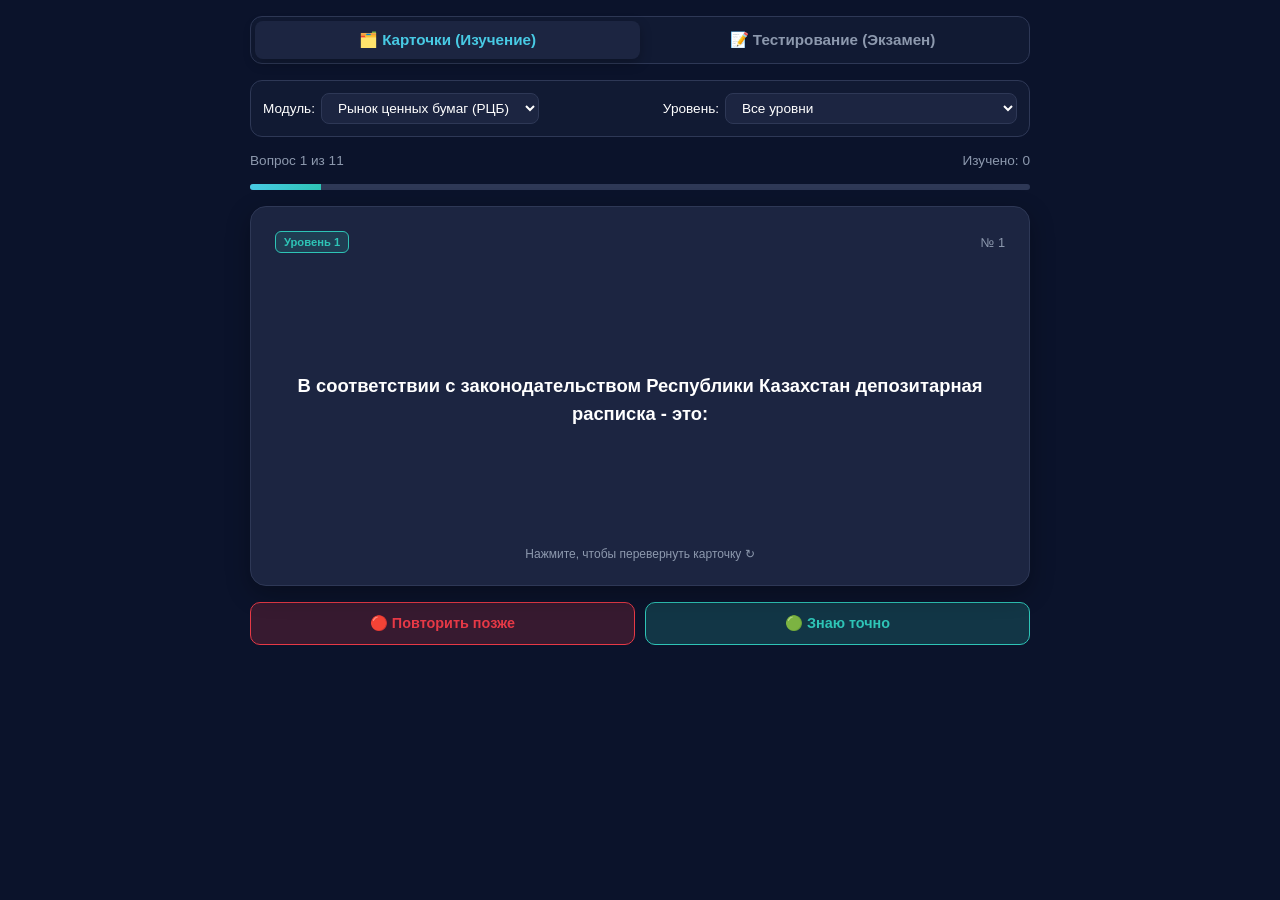
==== intex.html @ c6ba1d1a "Init commit" ====
<!DOCTYPE html>
<html lang="ru">
<head>
  <meta charset="UTF-8">
  <meta name="viewport" content="width=device-width, initial-scale=1.0">
  <title>Тренажер АРРФР: Карточки и Тесты</title>
  <style>
    :root {
      --bg: #0b132b;
      --card-bg: #1c2541;
      --card-back: #162038;
      --text: #ffffff;
      --text-dim: #8d99ae;
      --accent: #48cae4;
      --accent-hover: #0096c7;
      --green: #2ec4b6;
      --red: #e63946;
      --yellow: #ffb703;
      --border: #2e3856;
    }

    * {
      box-sizing: border-box;
      margin: 0;
      padding: 0;
      font-family: -apple-system, BlinkMacSystemFont, "Segoe UI", Roboto, sans-serif;
    }

    body {
      background: var(--bg);
      color: var(--text);
      min-height: 100vh;
      display: flex;
      flex-direction: column;
      align-items: center;
      padding: 16px;
    }

    .container {
      width: 100%;
      max-width: 780px;
      display: flex;
      flex-direction: column;
      gap: 16px;
    }

    /* Навигация режимов */
    .mode-switch {
      display: flex;
      background: #111a33;
      padding: 4px;
      border-radius: 12px;
      border: 1px solid var(--border);
    }

    .mode-btn {
      flex: 1;
      padding: 10px;
      border: none;
      background: transparent;
      color: var(--text-dim);
      font-weight: 600;
      font-size: 0.95rem;
      border-radius: 8px;
      cursor: pointer;
      transition: all 0.2s;
    }

    .mode-btn.active {
      background: var(--card-bg);
      color: var(--accent);
      box-shadow: 0 4px 12px rgba(0,0,0,0.25);
    }

    /* Фильтры */
    .filters {
      display: flex;
      flex-wrap: wrap;
      gap: 8px;
      justify-content: space-between;
      background: #111a33;
      padding: 12px;
      border-radius: 12px;
      border: 1px solid var(--border);
    }

    .filter-item {
      display: flex;
      align-items: center;
      gap: 6px;
      font-size: 0.85rem;
    }

    select {
      background: var(--card-bg);
      color: var(--text);
      border: 1px solid var(--border);
      padding: 6px 12px;
      border-radius: 8px;
      font-size: 0.85rem;
      outline: none;
    }

    /* Прогресс-бар */
    .status-panel {
      display: flex;
      justify-content: space-between;
      font-size: 0.85rem;
      color: var(--text-dim);
    }

    .progress-bar-container {
      width: 100%;
      height: 6px;
      background: var(--border);
      border-radius: 3px;
      overflow: hidden;
    }

    .progress-fill {
      height: 100%;
      width: 0%;
      background: linear-gradient(90deg, var(--accent), var(--green));
      transition: width 0.3s;
    }

    /* --- РЕЖИМ 1: КАРТОЧКИ --- */
    .flashcard-section {
      display: flex;
      flex-direction: column;
      gap: 16px;
    }

    .scene {
      width: 100%;
      height: 380px;
      perspective: 1200px;
      cursor: pointer;
    }

    .card {
      width: 100%;
      height: 100%;
      position: relative;
      transform-style: preserve-3d;
      transition: transform 0.5s cubic-bezier(0.4, 0.2, 0.2, 1);
      border-radius: 16px;
    }

    .card.is-flipped {
      transform: rotateY(180deg);
    }

    .card-face {
      position: absolute;
      width: 100%;
      height: 100%;
      backface-visibility: hidden;
      border-radius: 16px;
      border: 1px solid var(--border);
      padding: 24px;
      display: flex;
      flex-direction: column;
      justify-content: space-between;
      box-shadow: 0 8px 24px rgba(0,0,0,0.3);
      overflow-y: auto;
    }

    .card-front {
      background: var(--card-bg);
    }

    .card-back {
      background: var(--card-back);
      transform: rotateY(180deg);
      border-color: #3d5a80;
    }

    .card-top {
      display: flex;
      justify-content: space-between;
      align-items: center;
      font-size: 0.8rem;
    }

    .badge {
      padding: 4px 8px;
      border-radius: 6px;
      font-weight: 600;
      font-size: 0.7rem;
    }
    .badge-l1 { background: rgba(46, 196, 182, 0.15); color: var(--green); border: 1px solid var(--green); }
    .badge-l2 { background: rgba(255, 183, 3, 0.15); color: var(--yellow); border: 1px solid var(--yellow); }
    .badge-l3 { background: rgba(230, 57, 70, 0.15); color: var(--red); border: 1px solid var(--red); }

    .card-content {
      margin: auto 0;
      text-align: center;
    }

    .q-title {
      font-size: 1.15rem;
      line-height: 1.5;
      font-weight: 600;
    }

    .a-title {
      font-size: 1.05rem;
      line-height: 1.5;
      text-align: left;
      color: #edf2f4;
    }

    .law-box {
      margin-top: 14px;
      padding: 10px;
      background: rgba(72, 202, 228, 0.08);
      border-left: 3px solid var(--accent);
      border-radius: 6px;
      font-size: 0.8rem;
      color: var(--accent);
      text-align: left;
    }

    .card-hint {
      text-align: center;
      font-size: 0.75rem;
      color: var(--text-dim);
    }

    .card-actions {
      display: flex;
      gap: 10px;
    }

    .btn {
      flex: 1;
      padding: 12px;
      border: none;
      border-radius: 10px;
      font-weight: 600;
      font-size: 0.9rem;
      cursor: pointer;
      display: flex;
      align-items: center;
      justify-content: center;
      transition: opacity 0.2s;
    }
    .btn:active { opacity: 0.8; }
    .btn-red { background: rgba(230, 57, 70, 0.2); color: var(--red); border: 1px solid var(--red); }
    .btn-green { background: rgba(46, 196, 182, 0.2); color: var(--green); border: 1px solid var(--green); }
    .btn-nav { background: var(--card-bg); color: var(--text); border: 1px solid var(--border); }

    /* --- РЕЖИМ 2: ТЕСТИРОВАНИЕ --- */
    .quiz-section {
      display: none;
      flex-direction: column;
      gap: 16px;
    }

    .quiz-box {
      background: var(--card-bg);
      border: 1px solid var(--border);
      border-radius: 16px;
      padding: 24px;
      display: flex;
      flex-direction: column;
      gap: 18px;
    }

    .quiz-question {
      font-size: 1.15rem;
      font-weight: 600;
      line-height: 1.5;
    }

    .options-grid {
      display: flex;
      flex-direction: column;
      gap: 10px;
    }

    .option-btn {
      width: 100%;
      text-align: left;
      padding: 14px 16px;
      border-radius: 10px;
      border: 1px solid var(--border);
      background: #111a33;
      color: var(--text);
      font-size: 0.95rem;
      cursor: pointer;
      line-height: 1.4;
      transition: all 0.2s;
    }

    .option-btn:hover:not([disabled]) {
      border-color: var(--accent);
      background: #162444;
    }

    .option-btn.correct {
      background: rgba(46, 196, 182, 0.2) !important;
      border-color: var(--green) !important;
      color: var(--green);
      font-weight: 600;
    }

    .option-btn.wrong {
      background: rgba(230, 57, 70, 0.2) !important;
      border-color: var(--red) !important;
      color: var(--red);
    }

    .quiz-explanation {
      display: none;
      padding: 12px;
      border-radius: 8px;
      background: rgba(72, 202, 228, 0.08);
      border-left: 3px solid var(--accent);
      font-size: 0.85rem;
      color: var(--text);
    }

    .quiz-next-btn {
      display: none;
      padding: 12px;
      background: var(--accent);
      color: #0b132b;
      font-weight: 700;
      border-radius: 10px;
      border: none;
      cursor: pointer;
    }
  </style>
</head>
<body>

<div class="container">
  <!-- Переключатель Карточки / Тест -->
  <div class="mode-switch">
    <button class="mode-btn active" id="btnModeCards" onclick="setMode('cards')">🗂️ Карточки (Изучение)</button>
    <button class="mode-btn" id="btnModeQuiz" onclick="setMode('quiz')">📝 Тестирование (Экзамен)</button>
  </div>

  <!-- Фильтры категорий и сложности -->
  <div class="filters">
    <div class="filter-item">
      <label>Модуль:</label>
      <select id="moduleSelect" onchange="applyFilters()">
        <option value="all">Все модули</option>
        <option value="rcb" selected>Рынок ценных бумаг (РЦБ)</option>
        <option value="gk">Гражданский кодекс</option>
        <option value="ao">Закон об АО</option>
      </select>
    </div>
    <div class="filter-item">
      <label>Уровень:</label>
      <select id="levelSelect" onchange="applyFilters()">
        <option value="all">Все уровни</option>
        <option value="1">🟢 Уровень 1 (Определения / База)</option>
        <option value="2">🟡 Уровень 2 (Процедуры / Участники)</option>
        <option value="3">🔴 Уровень 3 (Сроки / Санкции)</option>
      </select>
    </div>
  </div>

  <!-- Статус бар -->
  <div class="status-panel">
    <span id="counterText">Вопрос 1 из 10</span>
    <span id="scoreText">Изучено: 0</span>
  </div>
  <div class="progress-bar-container">
    <div class="progress-fill" id="progressFill"></div>
  </div>

  <!-- СЕКЦИЯ КАРТОЧЕК -->
  <div class="flashcard-section" id="cardsSection">
    <div class="scene" onclick="flipCard()">
      <div class="card" id="flashcard">
        <!-- Сторона с вопросом -->
        <div class="card-face card-front">
          <div class="card-top">
            <span class="badge" id="cBadge">Уровень 1</span>
            <span style="color: var(--text-dim);" id="cNumber">№ 1</span>
          </div>
          <div class="card-content">
            <div class="q-title" id="cQuestion">Текст вопроса...</div>
          </div>
          <div class="card-hint">Нажмите, чтобы перевернуть карточку ↻</div>
        </div>

        <!-- Сторона с ответом -->
        <div class="card-face card-back">
          <div class="card-top">
            <span style="color: var(--accent); font-weight: 700;">ПРАВИЛЬНЫЙ ОТВЕТ</span>
            <span style="color: var(--text-dim);" id="cArticle">Статья</span>
          </div>
          <div class="card-content">
            <div class="a-title" id="cAnswer">Текст правильного ответа...</div>
            <div class="law-box" id="cLawQuote">Цитата из закона...</div>
          </div>
          <div class="card-hint">Нажмите, чтобы вернуться к вопросу ↺</div>
        </div>
      </div>
    </div>

    <!-- Кнопки самооценки -->
    <div class="card-actions">
      <button class="btn btn-red" onclick="cardAction(false)">🔴 Повторить позже</button>
      <button class="btn btn-green" onclick="cardAction(true)">🟢 Знаю точно</button>
    </div>
  </div>

  <!-- СЕКЦИЯ ТЕСТОВ -->
  <div class="quiz-section" id="quizSection">
    <div class="quiz-box">
      <div class="card-top">
        <span class="badge" id="qBadge">Уровень 1</span>
        <span style="color: var(--text-dim);" id="qNumber">Тест № 1</span>
      </div>
      <div class="quiz-question" id="quizQuestionText">Вопрос теста?</div>
      
      <!-- Варианты ответов -->
      <div class="options-grid" id="optionsGrid"></div>

      <!-- Объяснение со статьей закона -->
      <div class="quiz-explanation" id="quizExplanation"></div>

      <button class="quiz-next-btn" id="btnNextQuiz" onclick="nextQuizQuestion()">Следующий вопрос →</button>
    </div>
  </div>
</div>

<script>
// ПОЛНОЦЕННАЯ СТРУКТУРИРОВАННАЯ БАЗА: ВОПРОС + ОТВЕТ + ДИСТРАКТОРЫ ДЛЯ ТЕСТА + СТАТЬЯ
const fullDatabase = [
  {
    id: 1,
    module: "rcb",
    level: 1,
    question: "В соответствии с законодательством Республики Казахстан депозитарная расписка - это:",
    answer: "Производная эмиссионная ценная бумага, подтверждающая право собственности на определенное количество эмиссионных ценных бумаг, являющихся базовым активом данной депозитарной расписки.",
    distractors: [
      "Ценная бумага, удостоверяющая безусловное обязательство эмитента выплатить номинал с процентами в оговоренный срок.",
      "Документ, подтверждающий открытие лицевого счета клиенту в системе реестров держателей ценных бумаг.",
      "Эмиссионная ценная бумага, предоставляющая владельцу право на участие в управлении акционерным обществом."
    ],
    lawArticle: "Закон о РЦБ, ст. 1 пп. 21",
    lawQuote: "депозитарная расписка – производная эмиссионная ценная бумага, подтверждающая право собственности на определенное количество эмиссионных ценных бумаг, являющихся базовым активом данной депозитарной расписки;"
  },
  {
    id: 2,
    module: "rcb",
    level: 1,
    question: "Не подлежат конвертированию в акции:",
    answer: "Негосударственные облигации без срока погашения, а также инфраструктурные облигации.",
    distractors: [
      "Облигации с фиксированным купоном сроком обращения свыше 5 лет.",
      "Агентские облигации и субординированный долг коммерческих банков.",
      "Ипотечные облигации с покрытием из прав требования первой очереди."
    ],
    lawArticle: "Закон о РЦБ, ст. 12-2 п. 3, ст. 18-1 п. 2",
    lawQuote: "12-2 п. 3: Негосударственные облигации без срока погашения не подлежат конвертированию в акции. 18-1 п. 2: Запрещается конвертация инфраструктурных облигаций в акции эмитента."
  },
  {
    id: 3,
    module: "rcb",
    level: 3,
    question: "В какой срок эмитент размещает информацию о проведении общего собрания держателей облигаций на интернет-ресурсе депозитария финансовой отчетности?",
    answer: "Не менее чем за 10 рабочих дней до даты проведения общего собрания держателей облигаций.",
    distractors: [
      "Не менее чем за 30 календарных дней до даты проведения общего собрания.",
      "Не менее чем за 5 рабочих дней до даты проведения общего собрания.",
      "Не менее чем за 15 календарных дней до даты составления списка держателей."
    ],
    lawArticle: "Закон о РЦБ, ст. 18-2 п. 3",
    lawQuote: "Эмитент размещает информацию... не менее чем за десять рабочих дней до даты проведения общего собрания держателей облигаций."
  },
  {
    id: 4,
    module: "rcb",
    level: 3,
    question: "В какой срок решение общего собрания держателей облигаций должно быть опубликовано на интернет-ресурсе депозитария финансовой отчетности?",
    answer: "В течение 3 рабочих дней после даты его принятия.",
    distractors: [
      "В течение 5 рабочих дней после составления протокола собрания.",
      "В течение 10 календарных дней с момента утверждения итогов голосования.",
      "Не позднее следующего рабочего дня после проведения голосования."
    ],
    lawArticle: "Закон о РЦБ, ст. 18-2 п. 5",
    lawQuote: "Решение общего собрания держателей облигаций должно быть опубликовано... в течение трех рабочих дней после даты его принятия."
  },
  {
    id: 5,
    module: "rcb",
    level: 2,
    question: "Эмитент обязан осуществить выкуп размещенных негосударственных облигаций по наибольшей из следующих цен:",
    answer: "Номинальная стоимость с учетом накопленного купона; либо рыночная цена биржи; либо цена независимого оценщика.",
    distractors: [
      "Исключительно по номинальной стоимости облигации на дату государственной регистрации.",
      "По цене первоначального размещения с дисконтом в размере 10 процентов.",
      "По средневзвешенной цене за последние 6 месяцев обращения на неорганизованном рынке."
    ],
    lawArticle: "Закон о РЦБ, ст. 18-4 п. 4",
    lawQuote: "Эмитент обязан осуществить выкуп размещенных негосударственных облигаций по наибольшей из следующих цен: номинал с купоном, рыночная цена, цена оценщика."
  },
  {
    id: 6,
    module: "rcb",
    level: 1,
    question: "К негосударственным облигациям устойчивого развития относятся:",
    answer: "«Зеленые» облигации, социальные облигации и облигации устойчивого развития.",
    distractors: [
      "Инфраструктурные облигации, суверенные евробонды и купонные ноты.",
      "Агентские облигации, исламские сертификаты сукук и субординированные бонды.",
      "Облигации с переменным купоном и конвертируемые ценные бумаги АО."
    ],
    lawArticle: "Закон о РЦБ, ст. 20-1 п. 1",
    lawQuote: "К негосударственным облигациям устойчивого развития относятся: 1) «зеленые» облигации; 2) социальные облигации; 3) облигации устойчивого развития."
  },
  {
    id: 7,
    module: "rcb",
    level: 2,
    question: "Какие эмитенты вправе самостоятельно осуществлять выплату держателям облигаций денег на погашение, минуя Центральный депозитарий?",
    answer: "Эмитенты, обладающие лицензией на проведение банковских переводных операций.",
    distractors: [
      "Все акционерные общества, чьи ценные бумаги входят в высшую листинговую категорию биржи.",
      "Эмитенты инфраструктурных облигаций с государственным поручительством.",
      "Эмитенты, чей собственный капитал превышает 50 миллиардов тенге."
    ],
    lawArticle: "Закон о РЦБ, ст. 31 п. 3-1",
    lawQuote: "Эмитенты, обладающие лицензией на проведение банковских переводных операций, вправе самостоятельно осуществлять выплату держателям облигаций денег, предназначенных для погашения..."
  },
  {
    id: 8,
    module: "rcb",
    level: 1,
    question: "Что признается агентской облигацией?",
    answer: "Облигация, эмитентом которой является финансовое агентство или юрлицо по выкупу ипотечных займов физлиц, 100% акций которого принадлежат Нацбанку РК.",
    distractors: [
      "Облигация, выпущенная брокером-агентом от имени зарубежного консорциума инвесторов.",
      "Облигация с гарантией международных институтов развития или иностранных центробанков.",
      "Негосударственная облигация, предназначенная исключительно для квалифицированных инвесторов."
    ],
    lawArticle: "Закон о РЦБ, ст. 1 пп. 1",
    lawQuote: "агентская облигация – облигация, эмитентом которой является финансовое агентство или юридическое лицо, осуществляющее выкуп ипотечных займов физических лиц... 100% акций которого принадлежат НБ РК;"
  },
  {
    id: 9,
    module: "rcb",
    level: 3,
    question: "В течение скольких часов номинальный держатель обязан письменно уведомить своего клиента о приостановлении регистрации сделок по его счету?",
    answer: "В течение 24 часов с момента получения уведомления центрального депозитария.",
    distractors: [
      "В течение 3 рабочих дней со дня блокировки счета.",
      "В течение 12 часов с момента издания приказа уполномоченного органа.",
      "В течение 48 часов с подтверждением курьерской доставкой."
    ],
    lawArticle: "Закон о РЦБ, ст. 29 п. 5",
    lawQuote: "Номинальный держатель обязан в течение двадцати четырех часов с момента получения уведомления центрального депозитария письменно уведомить своего клиента..."
  },
  {
    id: 10,
    module: "rcb",
    level: 1,
    question: "Что такое «левередж» в соответствии с Законом о рынке ценных бумаг?",
    answer: "Соотношение между размерами обязательств и собственного капитала эмитента.",
    distractors: [
      "Показатель оборачиваемости высоколиквидных активов управляющей компании.",
      "Отношение рыночной цены одной акции к чистой прибыли на акцию (P/E).",
      "Допустимый коэффициент маржинального плеча брокера для неквалифицированных клиентов."
    ],
    lawArticle: "Закон о РЦБ, ст. 1 пп. 58",
    lawQuote: "левередж – соотношение между размерами обязательств и собственного капитала эмитента;"
  },
  {
    id: 11,
    module: "rcb",
    level: 1,
    question: "По какому принципу осуществляется голосование на общем собрании держателей облигаций?",
    answer: "По принципу «одна облигация - один голос».",
    distractors: [
      "По принципу «один держатель облигаций - один голос» вне зависимости от пакета.",
      "Пропорционально суммарной номинальной стоимости пакета в эквиваленте 1000 тенге за голос.",
      "Кумулятивным методом аналогично выборам членов Совета директоров АО."
    ],
    lawArticle: "Закон о РЦБ, ст. 18-2 п. 4",
    lawQuote: "Голосование на общем собрании держателей облигаций осуществляется по принципу «одна облигация - один голос»."
  },
  {
    id: 12,
    module: "gk",
    level: 1,
    question: "Каков общий срок исковой давности установлен Гражданским кодексом РК?",
    answer: "Три года.",
    distractors: [
      "Один год.",
      "Пять лет.",
      "Десять лет."
    ],
    lawArticle: "ГК РК, ст. 178 п. 1",
    lawQuote: "Общий срок исковой давности устанавливается в три года."
  },
  {
    id: 13,
    module: "ao",
    level: 2,
    question: "Крупной сделкой для акционерного общества признается сделка или совокупность взаимосвязанных сделок на сумму:",
    answer: "Двадцать пять и более процентов от общего размера стоимости активов общества.",
    distractors: [
      "Десять и более процентов от уставного капитала АО.",
      "Пятьдесят и более процентов от чистой прибыли за предшествующий год.",
      "Пятнадцать процентов от собственного капитала общества."
    ],
    lawArticle: "Закон об АО, ст. 68",
    lawQuote: "Крупной сделкой признается сделка... стоимость которого составляет двадцать пять и более процентов от общего размера стоимости активов общества."
  }
];

let activeMode = 'cards'; // 'cards' | 'quiz'
let filteredList = [];
let currentIdx = 0;
let knownCards = JSON.parse(localStorage.getItem('arrfr_known_cards') || '[]');

function init() {
  applyFilters();
}

function setMode(mode) {
  activeMode = mode;
  document.getElementById('btnModeCards').classList.toggle('active', mode === 'cards');
  document.getElementById('btnModeQuiz').classList.toggle('active', mode === 'quiz');

  document.getElementById('cardsSection').style.display = (mode === 'cards') ? 'flex' : 'none';
  document.getElementById('quizSection').style.display = (mode === 'quiz') ? 'flex' : 'none';

  currentIdx = 0;
  renderCurrent();
}

function applyFilters() {
  const mod = document.getElementById('moduleSelect').value;
  const lvl = document.getElementById('levelSelect').value;

  filteredList = fullDatabase.filter(item => {
    const matchMod = (mod === 'all') || (item.module === mod);
    const matchLvl = (lvl === 'all') || (item.level.toString() === lvl);
    return matchMod && matchLvl;
  });

  currentIdx = 0;
  renderCurrent();
}

function renderCurrent() {
  const total = filteredList.length;
  if (total === 0) {
    document.getElementById('counterText').innerText = "0 из 0";
    document.getElementById('progressFill').style.width = "0%";
    return;
  }

  document.getElementById('counterText').innerText = `Вопрос ${currentIdx + 1} из ${total}`;
  document.getElementById('progressFill').style.width = `${((currentIdx + 1) / total) * 100}%`;
  document.getElementById('scoreText').innerText = `Изучено: ${knownCards.length}`;

  const currentItem = filteredList[currentIdx];

  if (activeMode === 'cards') {
    renderCard(currentItem);
  } else {
    renderQuiz(currentItem);
  }
}

/* ЛОГИКА КАРТОЧЕК */
function renderCard(item) {
  const card = document.getElementById('flashcard');
  card.classList.remove('is-flipped');

  document.getElementById('cNumber').innerText = `№ ${item.id}`;
  document.getElementById('cQuestion').innerText = item.question;
  document.getElementById('cAnswer').innerText = item.answer;
  document.getElementById('cArticle').innerText = item.lawArticle;
  document.getElementById('cLawQuote').innerText = item.lawQuote;

  const badge = document.getElementById('cBadge');
  badge.className = `badge badge-l${item.level}`;
  badge.innerText = `Уровень ${item.level}`;
}

function flipCard() {
  document.getElementById('flashcard').classList.toggle('is-flipped');
}

function cardAction(isKnown) {
  const item = filteredList[currentIdx];
  if (isKnown && !knownCards.includes(item.id)) {
    knownCards.push(item.id);
    localStorage.setItem('arrfr_known_cards', JSON.stringify(knownCards));
  } else if (!isKnown && knownCards.includes(item.id)) {
    knownCards = knownCards.filter(id => id !== item.id);
    localStorage.setItem('arrfr_known_cards', JSON.stringify(knownCards));
  }

  currentIdx = (currentIdx + 1) % filteredList.length;
  renderCurrent();
}

/* ЛОГИКА ТЕСТА */
function renderQuiz(item) {
  document.getElementById('qNumber').innerText = `Тест № ${item.id}`;
  document.getElementById('quizQuestionText').innerText = item.question;
  
  const badge = document.getElementById('qBadge');
  badge.className = `badge badge-l${item.level}`;
  badge.innerText = `Уровень ${item.level}`;

  document.getElementById('btnNextQuiz').style.display = 'none';
  const expBox = document.getElementById('quizExplanation');
  expBox.style.display = 'none';
  expBox.innerHTML = `<strong>Обоснование (${item.lawArticle}):</strong><br>${item.lawQuote}`;

  // Перемешиваем правильный ответ с неверными вариантами
  const options = [
    { text: item.answer, isCorrect: true },
    ...item.distractors.map(d => ({ text: d, isCorrect: false }))
  ].sort(() => Math.random() - 0.5);

  const grid = document.getElementById('optionsGrid');
  grid.innerHTML = '';

  options.forEach(opt => {
    const btn = document.createElement('button');
    btn.className = 'option-btn';
    btn.innerText = opt.text;
    btn.onclick = () => selectOption(btn, opt.isCorrect, item.answer);
    grid.appendChild(btn);
  });
}

function selectOption(button, isCorrect, correctText) {
  const allButtons = document.querySelectorAll('.option-btn');
  allButtons.forEach(btn => {
    btn.disabled = true;
    if (btn.innerText === correctText) {
      btn.classList.add('correct');
    }
  });

  if (!isCorrect) {
    button.classList.add('wrong');
  }

  document.getElementById('quizExplanation').style.display = 'block';
  document.getElementById('btnNextQuiz').style.display = 'block';
}

function nextQuizQuestion() {
  currentIdx = (currentIdx + 1) % filteredList.length;
  renderCurrent();
}

init();
</script>
</body>
</html>
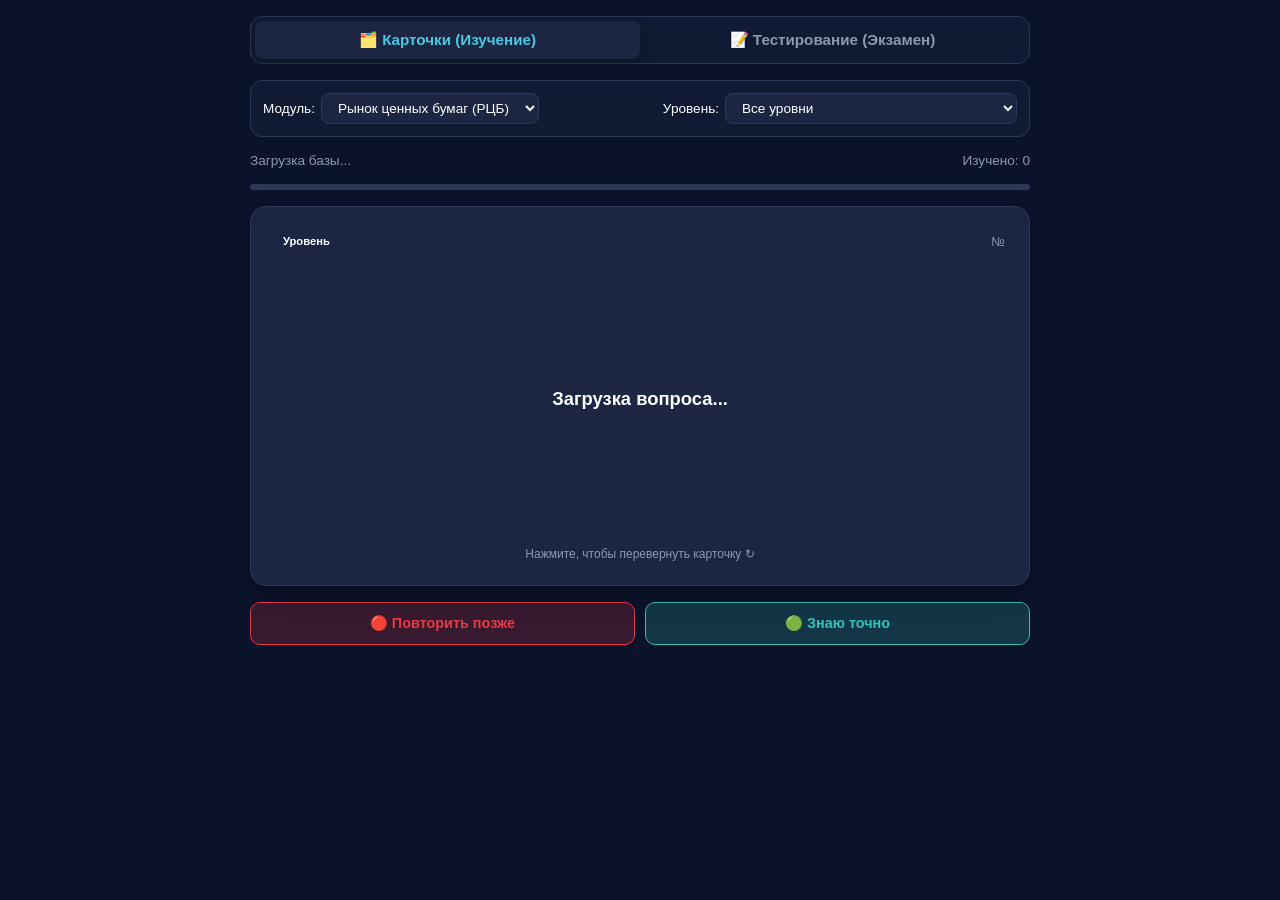
==== commit 8fa0efac: "Split logic from data" ====
--- a/intex.html
+++ b/intex.html
@@ -4,346 +4,18 @@
   <meta charset="UTF-8">
   <meta name="viewport" content="width=device-width, initial-scale=1.0">
   <title>Тренажер АРРФР: Карточки и Тесты</title>
-  <style>
-    :root {
-      --bg: #0b132b;
-      --card-bg: #1c2541;
-      --card-back: #162038;
-      --text: #ffffff;
-      --text-dim: #8d99ae;
-      --accent: #48cae4;
-      --accent-hover: #0096c7;
-      --green: #2ec4b6;
-      --red: #e63946;
-      --yellow: #ffb703;
-      --border: #2e3856;
-    }
-
-    * {
-      box-sizing: border-box;
-      margin: 0;
-      padding: 0;
-      font-family: -apple-system, BlinkMacSystemFont, "Segoe UI", Roboto, sans-serif;
-    }
-
-    body {
-      background: var(--bg);
-      color: var(--text);
-      min-height: 100vh;
-      display: flex;
-      flex-direction: column;
-      align-items: center;
-      padding: 16px;
-    }
-
-    .container {
-      width: 100%;
-      max-width: 780px;
-      display: flex;
-      flex-direction: column;
-      gap: 16px;
-    }
-
-    /* Навигация режимов */
-    .mode-switch {
-      display: flex;
-      background: #111a33;
-      padding: 4px;
-      border-radius: 12px;
-      border: 1px solid var(--border);
-    }
-
-    .mode-btn {
-      flex: 1;
-      padding: 10px;
-      border: none;
-      background: transparent;
-      color: var(--text-dim);
-      font-weight: 600;
-      font-size: 0.95rem;
-      border-radius: 8px;
-      cursor: pointer;
-      transition: all 0.2s;
-    }
-
-    .mode-btn.active {
-      background: var(--card-bg);
-      color: var(--accent);
-      box-shadow: 0 4px 12px rgba(0,0,0,0.25);
-    }
-
-    /* Фильтры */
-    .filters {
-      display: flex;
-      flex-wrap: wrap;
-      gap: 8px;
-      justify-content: space-between;
-      background: #111a33;
-      padding: 12px;
-      border-radius: 12px;
-      border: 1px solid var(--border);
-    }
-
-    .filter-item {
-      display: flex;
-      align-items: center;
-      gap: 6px;
-      font-size: 0.85rem;
-    }
-
-    select {
-      background: var(--card-bg);
-      color: var(--text);
-      border: 1px solid var(--border);
-      padding: 6px 12px;
-      border-radius: 8px;
-      font-size: 0.85rem;
-      outline: none;
-    }
-
-    /* Прогресс-бар */
-    .status-panel {
-      display: flex;
-      justify-content: space-between;
-      font-size: 0.85rem;
-      color: var(--text-dim);
-    }
-
-    .progress-bar-container {
-      width: 100%;
-      height: 6px;
-      background: var(--border);
-      border-radius: 3px;
-      overflow: hidden;
-    }
-
-    .progress-fill {
-      height: 100%;
-      width: 0%;
-      background: linear-gradient(90deg, var(--accent), var(--green));
-      transition: width 0.3s;
-    }
-
-    /* --- РЕЖИМ 1: КАРТОЧКИ --- */
-    .flashcard-section {
-      display: flex;
-      flex-direction: column;
-      gap: 16px;
-    }
-
-    .scene {
-      width: 100%;
-      height: 380px;
-      perspective: 1200px;
-      cursor: pointer;
-    }
-
-    .card {
-      width: 100%;
-      height: 100%;
-      position: relative;
-      transform-style: preserve-3d;
-      transition: transform 0.5s cubic-bezier(0.4, 0.2, 0.2, 1);
-      border-radius: 16px;
-    }
-
-    .card.is-flipped {
-      transform: rotateY(180deg);
-    }
-
-    .card-face {
-      position: absolute;
-      width: 100%;
-      height: 100%;
-      backface-visibility: hidden;
-      border-radius: 16px;
-      border: 1px solid var(--border);
-      padding: 24px;
-      display: flex;
-      flex-direction: column;
-      justify-content: space-between;
-      box-shadow: 0 8px 24px rgba(0,0,0,0.3);
-      overflow-y: auto;
-    }
-
-    .card-front {
-      background: var(--card-bg);
-    }
-
-    .card-back {
-      background: var(--card-back);
-      transform: rotateY(180deg);
-      border-color: #3d5a80;
-    }
-
-    .card-top {
-      display: flex;
-      justify-content: space-between;
-      align-items: center;
-      font-size: 0.8rem;
-    }
-
-    .badge {
-      padding: 4px 8px;
-      border-radius: 6px;
-      font-weight: 600;
-      font-size: 0.7rem;
-    }
-    .badge-l1 { background: rgba(46, 196, 182, 0.15); color: var(--green); border: 1px solid var(--green); }
-    .badge-l2 { background: rgba(255, 183, 3, 0.15); color: var(--yellow); border: 1px solid var(--yellow); }
-    .badge-l3 { background: rgba(230, 57, 70, 0.15); color: var(--red); border: 1px solid var(--red); }
-
-    .card-content {
-      margin: auto 0;
-      text-align: center;
-    }
-
-    .q-title {
-      font-size: 1.15rem;
-      line-height: 1.5;
-      font-weight: 600;
-    }
-
-    .a-title {
-      font-size: 1.05rem;
-      line-height: 1.5;
-      text-align: left;
-      color: #edf2f4;
-    }
-
-    .law-box {
-      margin-top: 14px;
-      padding: 10px;
-      background: rgba(72, 202, 228, 0.08);
-      border-left: 3px solid var(--accent);
-      border-radius: 6px;
-      font-size: 0.8rem;
-      color: var(--accent);
-      text-align: left;
-    }
-
-    .card-hint {
-      text-align: center;
-      font-size: 0.75rem;
-      color: var(--text-dim);
-    }
-
-    .card-actions {
-      display: flex;
-      gap: 10px;
-    }
-
-    .btn {
-      flex: 1;
-      padding: 12px;
-      border: none;
-      border-radius: 10px;
-      font-weight: 600;
-      font-size: 0.9rem;
-      cursor: pointer;
-      display: flex;
-      align-items: center;
-      justify-content: center;
-      transition: opacity 0.2s;
-    }
-    .btn:active { opacity: 0.8; }
-    .btn-red { background: rgba(230, 57, 70, 0.2); color: var(--red); border: 1px solid var(--red); }
-    .btn-green { background: rgba(46, 196, 182, 0.2); color: var(--green); border: 1px solid var(--green); }
-    .btn-nav { background: var(--card-bg); color: var(--text); border: 1px solid var(--border); }
-
-    /* --- РЕЖИМ 2: ТЕСТИРОВАНИЕ --- */
-    .quiz-section {
-      display: none;
-      flex-direction: column;
-      gap: 16px;
-    }
-
-    .quiz-box {
-      background: var(--card-bg);
-      border: 1px solid var(--border);
-      border-radius: 16px;
-      padding: 24px;
-      display: flex;
-      flex-direction: column;
-      gap: 18px;
-    }
-
-    .quiz-question {
-      font-size: 1.15rem;
-      font-weight: 600;
-      line-height: 1.5;
-    }
-
-    .options-grid {
-      display: flex;
-      flex-direction: column;
-      gap: 10px;
-    }
-
-    .option-btn {
-      width: 100%;
-      text-align: left;
-      padding: 14px 16px;
-      border-radius: 10px;
-      border: 1px solid var(--border);
-      background: #111a33;
-      color: var(--text);
-      font-size: 0.95rem;
-      cursor: pointer;
-      line-height: 1.4;
-      transition: all 0.2s;
-    }
-
-    .option-btn:hover:not([disabled]) {
-      border-color: var(--accent);
-      background: #162444;
-    }
-
-    .option-btn.correct {
-      background: rgba(46, 196, 182, 0.2) !important;
-      border-color: var(--green) !important;
-      color: var(--green);
-      font-weight: 600;
-    }
-
-    .option-btn.wrong {
-      background: rgba(230, 57, 70, 0.2) !important;
-      border-color: var(--red) !important;
-      color: var(--red);
-    }
-
-    .quiz-explanation {
-      display: none;
-      padding: 12px;
-      border-radius: 8px;
-      background: rgba(72, 202, 228, 0.08);
-      border-left: 3px solid var(--accent);
-      font-size: 0.85rem;
-      color: var(--text);
-    }
-
-    .quiz-next-btn {
-      display: none;
-      padding: 12px;
-      background: var(--accent);
-      color: #0b132b;
-      font-weight: 700;
-      border-radius: 10px;
-      border: none;
-      cursor: pointer;
-    }
-  </style>
+  <link rel="stylesheet" href="style.css">
 </head>
 <body>
 
 <div class="container">
-  <!-- Переключатель Карточки / Тест -->
+  <!-- Переключатель режимов -->
   <div class="mode-switch">
     <button class="mode-btn active" id="btnModeCards" onclick="setMode('cards')">🗂️ Карточки (Изучение)</button>
     <button class="mode-btn" id="btnModeQuiz" onclick="setMode('quiz')">📝 Тестирование (Экзамен)</button>
   </div>
 
-  <!-- Фильтры категорий и сложности -->
+  <!-- Фильтры -->
   <div class="filters">
     <div class="filter-item">
       <label>Модуль:</label>
@@ -365,405 +37,65 @@
     </div>
   </div>
 
-  <!-- Статус бар -->
+  <!-- Панель статуса -->
   <div class="status-panel">
-    <span id="counterText">Вопрос 1 из 10</span>
+    <span id="counterText">Загрузка базы...</span>
     <span id="scoreText">Изучено: 0</span>
   </div>
   <div class="progress-bar-container">
     <div class="progress-fill" id="progressFill"></div>
   </div>
 
-  <!-- СЕКЦИЯ КАРТОЧЕК -->
+  <!-- Секция Карточек -->
   <div class="flashcard-section" id="cardsSection">
     <div class="scene" onclick="flipCard()">
       <div class="card" id="flashcard">
-        <!-- Сторона с вопросом -->
         <div class="card-face card-front">
           <div class="card-top">
-            <span class="badge" id="cBadge">Уровень 1</span>
-            <span style="color: var(--text-dim);" id="cNumber">№ 1</span>
+            <span class="badge" id="cBadge">Уровень</span>
+            <span style="color: var(--text-dim);" id="cNumber">№</span>
           </div>
           <div class="card-content">
-            <div class="q-title" id="cQuestion">Текст вопроса...</div>
+            <div class="q-title" id="cQuestion">Загрузка вопроса...</div>
           </div>
           <div class="card-hint">Нажмите, чтобы перевернуть карточку ↻</div>
         </div>
 
-        <!-- Сторона с ответом -->
         <div class="card-face card-back">
           <div class="card-top">
             <span style="color: var(--accent); font-weight: 700;">ПРАВИЛЬНЫЙ ОТВЕТ</span>
             <span style="color: var(--text-dim);" id="cArticle">Статья</span>
           </div>
           <div class="card-content">
-            <div class="a-title" id="cAnswer">Текст правильного ответа...</div>
-            <div class="law-box" id="cLawQuote">Цитата из закона...</div>
+            <div class="a-title" id="cAnswer">Ответ</div>
+            <div class="law-box" id="cLawQuote">Цитата из закона</div>
           </div>
           <div class="card-hint">Нажмите, чтобы вернуться к вопросу ↺</div>
         </div>
       </div>
     </div>
 
-    <!-- Кнопки самооценки -->
     <div class="card-actions">
       <button class="btn btn-red" onclick="cardAction(false)">🔴 Повторить позже</button>
       <button class="btn btn-green" onclick="cardAction(true)">🟢 Знаю точно</button>
     </div>
   </div>
 
-  <!-- СЕКЦИЯ ТЕСТОВ -->
+  <!-- Секция Тестов -->
   <div class="quiz-section" id="quizSection">
     <div class="quiz-box">
       <div class="card-top">
-        <span class="badge" id="qBadge">Уровень 1</span>
-        <span style="color: var(--text-dim);" id="qNumber">Тест № 1</span>
+        <span class="badge" id="qBadge">Уровень</span>
+        <span style="color: var(--text-dim);" id="qNumber">Тест №</span>
       </div>
       <div class="quiz-question" id="quizQuestionText">Вопрос теста?</div>
-      
-      <!-- Варианты ответов -->
       <div class="options-grid" id="optionsGrid"></div>
-
-      <!-- Объяснение со статьей закона -->
       <div class="quiz-explanation" id="quizExplanation"></div>
-
       <button class="quiz-next-btn" id="btnNextQuiz" onclick="nextQuizQuestion()">Следующий вопрос →</button>
     </div>
   </div>
 </div>
 
-<script>
-// ПОЛНОЦЕННАЯ СТРУКТУРИРОВАННАЯ БАЗА: ВОПРОС + ОТВЕТ + ДИСТРАКТОРЫ ДЛЯ ТЕСТА + СТАТЬЯ
-const fullDatabase = [
-  {
-    id: 1,
-    module: "rcb",
-    level: 1,
-    question: "В соответствии с законодательством Республики Казахстан депозитарная расписка - это:",
-    answer: "Производная эмиссионная ценная бумага, подтверждающая право собственности на определенное количество эмиссионных ценных бумаг, являющихся базовым активом данной депозитарной расписки.",
-    distractors: [
-      "Ценная бумага, удостоверяющая безусловное обязательство эмитента выплатить номинал с процентами в оговоренный срок.",
-      "Документ, подтверждающий открытие лицевого счета клиенту в системе реестров держателей ценных бумаг.",
-      "Эмиссионная ценная бумага, предоставляющая владельцу право на участие в управлении акционерным обществом."
-    ],
-    lawArticle: "Закон о РЦБ, ст. 1 пп. 21",
-    lawQuote: "депозитарная расписка – производная эмиссионная ценная бумага, подтверждающая право собственности на определенное количество эмиссионных ценных бумаг, являющихся базовым активом данной депозитарной расписки;"
-  },
-  {
-    id: 2,
-    module: "rcb",
-    level: 1,
-    question: "Не подлежат конвертированию в акции:",
-    answer: "Негосударственные облигации без срока погашения, а также инфраструктурные облигации.",
-    distractors: [
-      "Облигации с фиксированным купоном сроком обращения свыше 5 лет.",
-      "Агентские облигации и субординированный долг коммерческих банков.",
-      "Ипотечные облигации с покрытием из прав требования первой очереди."
-    ],
-    lawArticle: "Закон о РЦБ, ст. 12-2 п. 3, ст. 18-1 п. 2",
-    lawQuote: "12-2 п. 3: Негосударственные облигации без срока погашения не подлежат конвертированию в акции. 18-1 п. 2: Запрещается конвертация инфраструктурных облигаций в акции эмитента."
-  },
-  {
-    id: 3,
-    module: "rcb",
-    level: 3,
-    question: "В какой срок эмитент размещает информацию о проведении общего собрания держателей облигаций на интернет-ресурсе депозитария финансовой отчетности?",
-    answer: "Не менее чем за 10 рабочих дней до даты проведения общего собрания держателей облигаций.",
-    distractors: [
-      "Не менее чем за 30 календарных дней до даты проведения общего собрания.",
-      "Не менее чем за 5 рабочих дней до даты проведения общего собрания.",
-      "Не менее чем за 15 календарных дней до даты составления списка держателей."
-    ],
-    lawArticle: "Закон о РЦБ, ст. 18-2 п. 3",
-    lawQuote: "Эмитент размещает информацию... не менее чем за десять рабочих дней до даты проведения общего собрания держателей облигаций."
-  },
-  {
-    id: 4,
-    module: "rcb",
-    level: 3,
-    question: "В какой срок решение общего собрания держателей облигаций должно быть опубликовано на интернет-ресурсе депозитария финансовой отчетности?",
-    answer: "В течение 3 рабочих дней после даты его принятия.",
-    distractors: [
-      "В течение 5 рабочих дней после составления протокола собрания.",
-      "В течение 10 календарных дней с момента утверждения итогов голосования.",
-      "Не позднее следующего рабочего дня после проведения голосования."
-    ],
-    lawArticle: "Закон о РЦБ, ст. 18-2 п. 5",
-    lawQuote: "Решение общего собрания держателей облигаций должно быть опубликовано... в течение трех рабочих дней после даты его принятия."
-  },
-  {
-    id: 5,
-    module: "rcb",
-    level: 2,
-    question: "Эмитент обязан осуществить выкуп размещенных негосударственных облигаций по наибольшей из следующих цен:",
-    answer: "Номинальная стоимость с учетом накопленного купона; либо рыночная цена биржи; либо цена независимого оценщика.",
-    distractors: [
-      "Исключительно по номинальной стоимости облигации на дату государственной регистрации.",
-      "По цене первоначального размещения с дисконтом в размере 10 процентов.",
-      "По средневзвешенной цене за последние 6 месяцев обращения на неорганизованном рынке."
-    ],
-    lawArticle: "Закон о РЦБ, ст. 18-4 п. 4",
-    lawQuote: "Эмитент обязан осуществить выкуп размещенных негосударственных облигаций по наибольшей из следующих цен: номинал с купоном, рыночная цена, цена оценщика."
-  },
-  {
-    id: 6,
-    module: "rcb",
-    level: 1,
-    question: "К негосударственным облигациям устойчивого развития относятся:",
-    answer: "«Зеленые» облигации, социальные облигации и облигации устойчивого развития.",
-    distractors: [
-      "Инфраструктурные облигации, суверенные евробонды и купонные ноты.",
-      "Агентские облигации, исламские сертификаты сукук и субординированные бонды.",
-      "Облигации с переменным купоном и конвертируемые ценные бумаги АО."
-    ],
-    lawArticle: "Закон о РЦБ, ст. 20-1 п. 1",
-    lawQuote: "К негосударственным облигациям устойчивого развития относятся: 1) «зеленые» облигации; 2) социальные облигации; 3) облигации устойчивого развития."
-  },
-  {
-    id: 7,
-    module: "rcb",
-    level: 2,
-    question: "Какие эмитенты вправе самостоятельно осуществлять выплату держателям облигаций денег на погашение, минуя Центральный депозитарий?",
-    answer: "Эмитенты, обладающие лицензией на проведение банковских переводных операций.",
-    distractors: [
-      "Все акционерные общества, чьи ценные бумаги входят в высшую листинговую категорию биржи.",
-      "Эмитенты инфраструктурных облигаций с государственным поручительством.",
-      "Эмитенты, чей собственный капитал превышает 50 миллиардов тенге."
-    ],
-    lawArticle: "Закон о РЦБ, ст. 31 п. 3-1",
-    lawQuote: "Эмитенты, обладающие лицензией на проведение банковских переводных операций, вправе самостоятельно осуществлять выплату держателям облигаций денег, предназначенных для погашения..."
-  },
-  {
-    id: 8,
-    module: "rcb",
-    level: 1,
-    question: "Что признается агентской облигацией?",
-    answer: "Облигация, эмитентом которой является финансовое агентство или юрлицо по выкупу ипотечных займов физлиц, 100% акций которого принадлежат Нацбанку РК.",
-    distractors: [
-      "Облигация, выпущенная брокером-агентом от имени зарубежного консорциума инвесторов.",
-      "Облигация с гарантией международных институтов развития или иностранных центробанков.",
-      "Негосударственная облигация, предназначенная исключительно для квалифицированных инвесторов."
-    ],
-    lawArticle: "Закон о РЦБ, ст. 1 пп. 1",
-    lawQuote: "агентская облигация – облигация, эмитентом которой является финансовое агентство или юридическое лицо, осуществляющее выкуп ипотечных займов физических лиц... 100% акций которого принадлежат НБ РК;"
-  },
-  {
-    id: 9,
-    module: "rcb",
-    level: 3,
-    question: "В течение скольких часов номинальный держатель обязан письменно уведомить своего клиента о приостановлении регистрации сделок по его счету?",
-    answer: "В течение 24 часов с момента получения уведомления центрального депозитария.",
-    distractors: [
-      "В течение 3 рабочих дней со дня блокировки счета.",
-      "В течение 12 часов с момента издания приказа уполномоченного органа.",
-      "В течение 48 часов с подтверждением курьерской доставкой."
-    ],
-    lawArticle: "Закон о РЦБ, ст. 29 п. 5",
-    lawQuote: "Номинальный держатель обязан в течение двадцати четырех часов с момента получения уведомления центрального депозитария письменно уведомить своего клиента..."
-  },
-  {
-    id: 10,
-    module: "rcb",
-    level: 1,
-    question: "Что такое «левередж» в соответствии с Законом о рынке ценных бумаг?",
-    answer: "Соотношение между размерами обязательств и собственного капитала эмитента.",
-    distractors: [
-      "Показатель оборачиваемости высоколиквидных активов управляющей компании.",
-      "Отношение рыночной цены одной акции к чистой прибыли на акцию (P/E).",
-      "Допустимый коэффициент маржинального плеча брокера для неквалифицированных клиентов."
-    ],
-    lawArticle: "Закон о РЦБ, ст. 1 пп. 58",
-    lawQuote: "левередж – соотношение между размерами обязательств и собственного капитала эмитента;"
-  },
-  {
-    id: 11,
-    module: "rcb",
-    level: 1,
-    question: "По какому принципу осуществляется голосование на общем собрании держателей облигаций?",
-    answer: "По принципу «одна облигация - один голос».",
-    distractors: [
-      "По принципу «один держатель облигаций - один голос» вне зависимости от пакета.",
-      "Пропорционально суммарной номинальной стоимости пакета в эквиваленте 1000 тенге за голос.",
-      "Кумулятивным методом аналогично выборам членов Совета директоров АО."
-    ],
-    lawArticle: "Закон о РЦБ, ст. 18-2 п. 4",
-    lawQuote: "Голосование на общем собрании держателей облигаций осуществляется по принципу «одна облигация - один голос»."
-  },
-  {
-    id: 12,
-    module: "gk",
-    level: 1,
-    question: "Каков общий срок исковой давности установлен Гражданским кодексом РК?",
-    answer: "Три года.",
-    distractors: [
-      "Один год.",
-      "Пять лет.",
-      "Десять лет."
-    ],
-    lawArticle: "ГК РК, ст. 178 п. 1",
-    lawQuote: "Общий срок исковой давности устанавливается в три года."
-  },
-  {
-    id: 13,
-    module: "ao",
-    level: 2,
-    question: "Крупной сделкой для акционерного общества признается сделка или совокупность взаимосвязанных сделок на сумму:",
-    answer: "Двадцать пять и более процентов от общего размера стоимости активов общества.",
-    distractors: [
-      "Десять и более процентов от уставного капитала АО.",
-      "Пятьдесят и более процентов от чистой прибыли за предшествующий год.",
-      "Пятнадцать процентов от собственного капитала общества."
-    ],
-    lawArticle: "Закон об АО, ст. 68",
-    lawQuote: "Крупной сделкой признается сделка... стоимость которого составляет двадцать пять и более процентов от общего размера стоимости активов общества."
-  }
-];
-
-let activeMode = 'cards'; // 'cards' | 'quiz'
-let filteredList = [];
-let currentIdx = 0;
-let knownCards = JSON.parse(localStorage.getItem('arrfr_known_cards') || '[]');
-
-function init() {
-  applyFilters();
-}
-
-function setMode(mode) {
-  activeMode = mode;
-  document.getElementById('btnModeCards').classList.toggle('active', mode === 'cards');
-  document.getElementById('btnModeQuiz').classList.toggle('active', mode === 'quiz');
-
-  document.getElementById('cardsSection').style.display = (mode === 'cards') ? 'flex' : 'none';
-  document.getElementById('quizSection').style.display = (mode === 'quiz') ? 'flex' : 'none';
-
-  currentIdx = 0;
-  renderCurrent();
-}
-
-function applyFilters() {
-  const mod = document.getElementById('moduleSelect').value;
-  const lvl = document.getElementById('levelSelect').value;
-
-  filteredList = fullDatabase.filter(item => {
-    const matchMod = (mod === 'all') || (item.module === mod);
-    const matchLvl = (lvl === 'all') || (item.level.toString() === lvl);
-    return matchMod && matchLvl;
-  });
-
-  currentIdx = 0;
-  renderCurrent();
-}
-
-function renderCurrent() {
-  const total = filteredList.length;
-  if (total === 0) {
-    document.getElementById('counterText').innerText = "0 из 0";
-    document.getElementById('progressFill').style.width = "0%";
-    return;
-  }
-
-  document.getElementById('counterText').innerText = `Вопрос ${currentIdx + 1} из ${total}`;
-  document.getElementById('progressFill').style.width = `${((currentIdx + 1) / total) * 100}%`;
-  document.getElementById('scoreText').innerText = `Изучено: ${knownCards.length}`;
-
-  const currentItem = filteredList[currentIdx];
-
-  if (activeMode === 'cards') {
-    renderCard(currentItem);
-  } else {
-    renderQuiz(currentItem);
-  }
-}
-
-/* ЛОГИКА КАРТОЧЕК */
-function renderCard(item) {
-  const card = document.getElementById('flashcard');
-  card.classList.remove('is-flipped');
-
-  document.getElementById('cNumber').innerText = `№ ${item.id}`;
-  document.getElementById('cQuestion').innerText = item.question;
-  document.getElementById('cAnswer').innerText = item.answer;
-  document.getElementById('cArticle').innerText = item.lawArticle;
-  document.getElementById('cLawQuote').innerText = item.lawQuote;
-
-  const badge = document.getElementById('cBadge');
-  badge.className = `badge badge-l${item.level}`;
-  badge.innerText = `Уровень ${item.level}`;
-}
-
-function flipCard() {
-  document.getElementById('flashcard').classList.toggle('is-flipped');
-}
-
-function cardAction(isKnown) {
-  const item = filteredList[currentIdx];
-  if (isKnown && !knownCards.includes(item.id)) {
-    knownCards.push(item.id);
-    localStorage.setItem('arrfr_known_cards', JSON.stringify(knownCards));
-  } else if (!isKnown && knownCards.includes(item.id)) {
-    knownCards = knownCards.filter(id => id !== item.id);
-    localStorage.setItem('arrfr_known_cards', JSON.stringify(knownCards));
-  }
-
-  currentIdx = (currentIdx + 1) % filteredList.length;
-  renderCurrent();
-}
-
-/* ЛОГИКА ТЕСТА */
-function renderQuiz(item) {
-  document.getElementById('qNumber').innerText = `Тест № ${item.id}`;
-  document.getElementById('quizQuestionText').innerText = item.question;
-  
-  const badge = document.getElementById('qBadge');
-  badge.className = `badge badge-l${item.level}`;
-  badge.innerText = `Уровень ${item.level}`;
-
-  document.getElementById('btnNextQuiz').style.display = 'none';
-  const expBox = document.getElementById('quizExplanation');
-  expBox.style.display = 'none';
-  expBox.innerHTML = `<strong>Обоснование (${item.lawArticle}):</strong><br>${item.lawQuote}`;
-
-  // Перемешиваем правильный ответ с неверными вариантами
-  const options = [
-    { text: item.answer, isCorrect: true },
-    ...item.distractors.map(d => ({ text: d, isCorrect: false }))
-  ].sort(() => Math.random() - 0.5);
-
-  const grid = document.getElementById('optionsGrid');
-  grid.innerHTML = '';
-
-  options.forEach(opt => {
-    const btn = document.createElement('button');
-    btn.className = 'option-btn';
-    btn.innerText = opt.text;
-    btn.onclick = () => selectOption(btn, opt.isCorrect, item.answer);
-    grid.appendChild(btn);
-  });
-}
-
-function selectOption(button, isCorrect, correctText) {
-  const allButtons = document.querySelectorAll('.option-btn');
-  allButtons.forEach(btn => {
-    btn.disabled = true;
-    if (btn.innerText === correctText) {
-      btn.classList.add('correct');
-    }
-  });
-
-  if (!isCorrect) {
-    button.classList.add('wrong');
-  }
-
-  document.getElementById('quizExplanation').style.display = 'block';
-  document.getElementById('btnNextQuiz').style.display = 'block';
-}
-
-function nextQuizQuestion() {
-  currentIdx = (currentIdx + 1) % filteredList.length;
-  renderCurrent();
-}
-
-init();
-</script>
+<script src="app.js"></script>
 </body>
 </html>
--- a/style.css
+++ b/style.css
@@ -0,0 +1,321 @@
+:root {
+  --bg: #0b132b;
+  --card-bg: #1c2541;
+  --card-back: #162038;
+  --text: #ffffff;
+  --text-dim: #8d99ae;
+  --accent: #48cae4;
+  --accent-hover: #0096c7;
+  --green: #2ec4b6;
+  --red: #e63946;
+  --yellow: #ffb703;
+  --border: #2e3856;
+}
+
+* {
+  box-sizing: border-box;
+  margin: 0;
+  padding: 0;
+  font-family: -apple-system, BlinkMacSystemFont, "Segoe UI", Roboto, sans-serif;
+}
+
+body {
+  background: var(--bg);
+  color: var(--text);
+  min-height: 100vh;
+  display: flex;
+  flex-direction: column;
+  align-items: center;
+  padding: 16px;
+}
+
+.container {
+  width: 100%;
+  max-width: 780px;
+  display: flex;
+  flex-direction: column;
+  gap: 16px;
+}
+
+.mode-switch {
+  display: flex;
+  background: #111a33;
+  padding: 4px;
+  border-radius: 12px;
+  border: 1px solid var(--border);
+}
+
+.mode-btn {
+  flex: 1;
+  padding: 10px;
+  border: none;
+  background: transparent;
+  color: var(--text-dim);
+  font-weight: 600;
+  font-size: 0.95rem;
+  border-radius: 8px;
+  cursor: pointer;
+  transition: all 0.2s;
+}
+
+.mode-btn.active {
+  background: var(--card-bg);
+  color: var(--accent);
+  box-shadow: 0 4px 12px rgba(0,0,0,0.25);
+}
+
+.filters {
+  display: flex;
+  flex-wrap: wrap;
+  gap: 8px;
+  justify-content: space-between;
+  background: #111a33;
+  padding: 12px;
+  border-radius: 12px;
+  border: 1px solid var(--border);
+}
+
+.filter-item {
+  display: flex;
+  align-items: center;
+  gap: 6px;
+  font-size: 0.85rem;
+}
+
+select {
+  background: var(--card-bg);
+  color: var(--text);
+  border: 1px solid var(--border);
+  padding: 6px 12px;
+  border-radius: 8px;
+  font-size: 0.85rem;
+  outline: none;
+}
+
+.status-panel {
+  display: flex;
+  justify-content: space-between;
+  font-size: 0.85rem;
+  color: var(--text-dim);
+}
+
+.progress-bar-container {
+  width: 100%;
+  height: 6px;
+  background: var(--border);
+  border-radius: 3px;
+  overflow: hidden;
+}
+
+.progress-fill {
+  height: 100%;
+  width: 0%;
+  background: linear-gradient(90deg, var(--accent), var(--green));
+  transition: width 0.3s;
+}
+
+.flashcard-section {
+  display: flex;
+  flex-direction: column;
+  gap: 16px;
+}
+
+.scene {
+  width: 100%;
+  height: 380px;
+  perspective: 1200px;
+  cursor: pointer;
+}
+
+.card {
+  width: 100%;
+  height: 100%;
+  position: relative;
+  transform-style: preserve-3d;
+  transition: transform 0.5s cubic-bezier(0.4, 0.2, 0.2, 1);
+  border-radius: 16px;
+}
+
+.card.is-flipped {
+  transform: rotateY(180deg);
+}
+
+.card-face {
+  position: absolute;
+  width: 100%;
+  height: 100%;
+  backface-visibility: hidden;
+  border-radius: 16px;
+  border: 1px solid var(--border);
+  padding: 24px;
+  display: flex;
+  flex-direction: column;
+  justify-content: space-between;
+  box-shadow: 0 8px 24px rgba(0,0,0,0.3);
+  overflow-y: auto;
+}
+
+.card-front {
+  background: var(--card-bg);
+}
+
+.card-back {
+  background: var(--card-back);
+  transform: rotateY(180deg);
+  border-color: #3d5a80;
+}
+
+.card-top {
+  display: flex;
+  justify-content: space-between;
+  align-items: center;
+  font-size: 0.8rem;
+}
+
+.badge {
+  padding: 4px 8px;
+  border-radius: 6px;
+  font-weight: 600;
+  font-size: 0.7rem;
+}
+.badge-l1 { background: rgba(46, 196, 182, 0.15); color: var(--green); border: 1px solid var(--green); }
+.badge-l2 { background: rgba(255, 183, 3, 0.15); color: var(--yellow); border: 1px solid var(--yellow); }
+.badge-l3 { background: rgba(230, 57, 70, 0.15); color: var(--red); border: 1px solid var(--red); }
+
+.card-content {
+  margin: auto 0;
+  text-align: center;
+}
+
+.q-title {
+  font-size: 1.15rem;
+  line-height: 1.5;
+  font-weight: 600;
+}
+
+.a-title {
+  font-size: 1.05rem;
+  line-height: 1.5;
+  text-align: left;
+  color: #edf2f4;
+}
+
+.law-box {
+  margin-top: 14px;
+  padding: 10px;
+  background: rgba(72, 202, 228, 0.08);
+  border-left: 3px solid var(--accent);
+  border-radius: 6px;
+  font-size: 0.8rem;
+  color: var(--accent);
+  text-align: left;
+}
+
+.card-hint {
+  text-align: center;
+  font-size: 0.75rem;
+  color: var(--text-dim);
+}
+
+.card-actions {
+  display: flex;
+  gap: 10px;
+}
+
+.btn {
+  flex: 1;
+  padding: 12px;
+  border: none;
+  border-radius: 10px;
+  font-weight: 600;
+  font-size: 0.9rem;
+  cursor: pointer;
+  display: flex;
+  align-items: center;
+  justify-content: center;
+  transition: opacity 0.2s;
+}
+.btn:active { opacity: 0.8; }
+.btn-red { background: rgba(230, 57, 70, 0.2); color: var(--red); border: 1px solid var(--red); }
+.btn-green { background: rgba(46, 196, 182, 0.2); color: var(--green); border: 1px solid var(--green); }
+
+.quiz-section {
+  display: none;
+  flex-direction: column;
+  gap: 16px;
+}
+
+.quiz-box {
+  background: var(--card-bg);
+  border: 1px solid var(--border);
+  border-radius: 16px;
+  padding: 24px;
+  display: flex;
+  flex-direction: column;
+  gap: 18px;
+}
+
+.quiz-question {
+  font-size: 1.15rem;
+  font-weight: 600;
+  line-height: 1.5;
+}
+
+.options-grid {
+  display: flex;
+  flex-direction: column;
+  gap: 10px;
+}
+
+.option-btn {
+  width: 100%;
+  text-align: left;
+  padding: 14px 16px;
+  border-radius: 10px;
+  border: 1px solid var(--border);
+  background: #111a33;
+  color: var(--text);
+  font-size: 0.95rem;
+  cursor: pointer;
+  line-height: 1.4;
+  transition: all 0.2s;
+}
+
+.option-btn:hover:not([disabled]) {
+  border-color: var(--accent);
+  background: #162444;
+}
+
+.option-btn.correct {
+  background: rgba(46, 196, 182, 0.2) !important;
+  border-color: var(--green) !important;
+  color: var(--green);
+  font-weight: 600;
+}
+
+.option-btn.wrong {
+  background: rgba(230, 57, 70, 0.2) !important;
+  border-color: var(--red) !important;
+  color: var(--red);
+}
+
+.quiz-explanation {
+  display: none;
+  padding: 12px;
+  border-radius: 8px;
+  background: rgba(72, 202, 228, 0.08);
+  border-left: 3px solid var(--accent);
+  font-size: 0.85rem;
+  color: var(--text);
+}
+
+.quiz-next-btn {
+  display: none;
+  padding: 12px;
+  background: var(--accent);
+  color: #0b132b;
+  font-weight: 700;
+  border-radius: 10px;
+  border: none;
+  cursor: pointer;
+}
